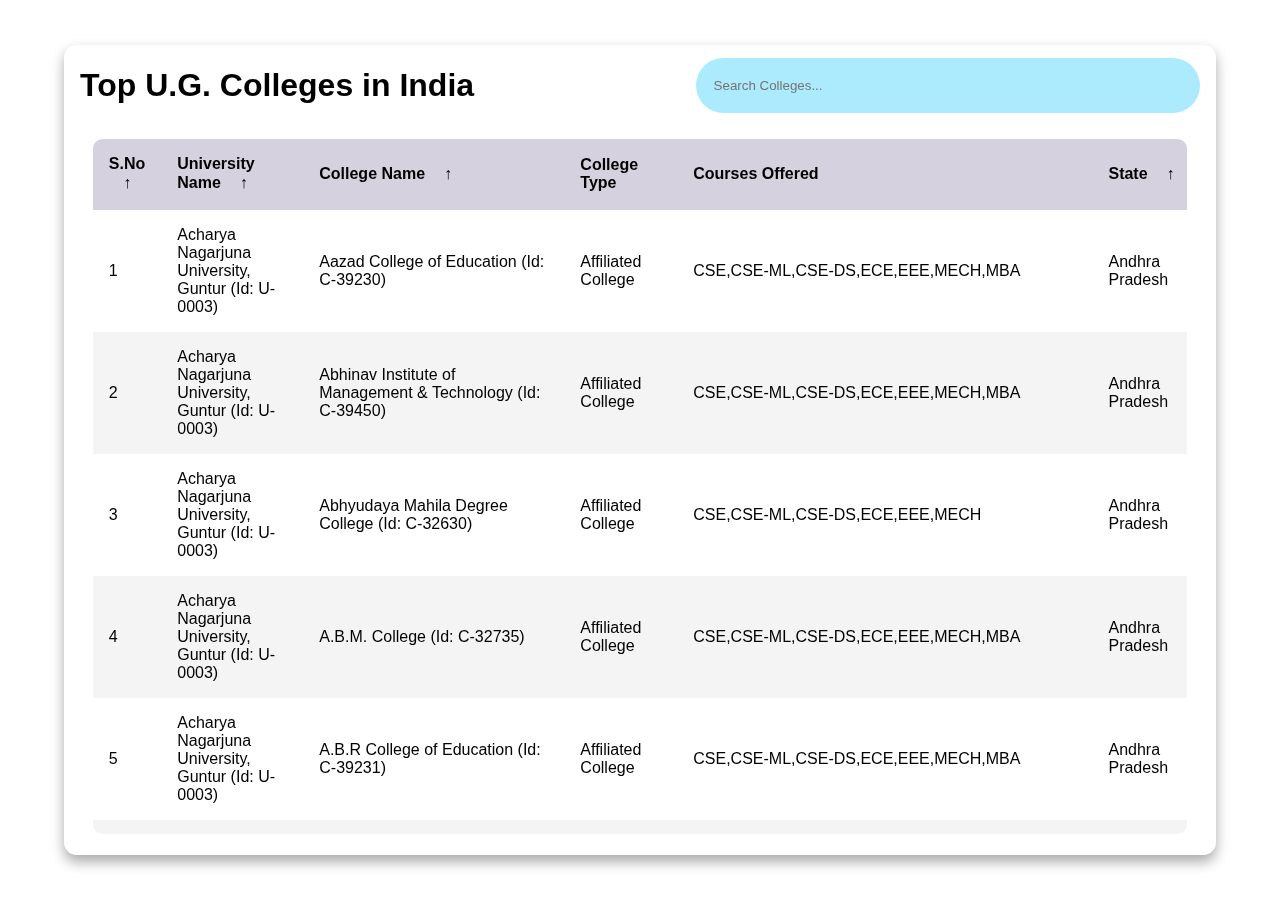
==== Colleges.html @ 9c9c1e0d "Add files via upload" ====
<!DOCTYPE html>
<html lang="en" title="Coding design">
<head>
    <meta charset="UTF-8">
    <meta name="viewport" content="width=device-width, initial-scale=1.0">
    <meta http-equiv="X-UA-Compatible" content="ie=edge">
    <title>Engineering Colleges in India</title>
    <link rel="stylesheet" href="style.css">
    <link rel="icon" type="image/x-icon" href="[data-uri]">
</head>
<style>
    * {
    margin: 0;
    padding: 0;

    box-sizing: border-box;
    font-family: sans-serif;
}

body {
    min-height: 100vh;
    display: flex;
    justify-content: center;
    align-items: center;
}

main.table {
    width: 90vw;
    height: 90vh;
    background-color: #fff5;

    backdrop-filter: blur(7px);
    box-shadow: 0 .4rem .8rem #0005;
    border-radius: .8rem;

    overflow: hidden;
}

.table__header {
    width: 100%;
    height: 10%;
    background-color: #fff4;
    padding: .8rem 1rem;
    display: flex;
    justify-content: space-between;
    align-items: center;
}

.table__header .input-group {
    width: 45%;
    height: 100%;
    background-color: rgba(3, 196, 250, 0.333);
    padding: 0 .8rem;
    border-radius: 2rem;
    display: flex;
    justify-content: center;
    align-items: center;
    transition: .2s;
}

.table__header .input-group:hover {
    width: 45%;
    background-color: rgba(248, 245, 245, 0.927);
    box-shadow: 0 .1rem .4rem #0002;
}

.table__header .input-group input {
    width: 100%;
    padding: 0 .5rem 0 .3rem;
    background-color:transparent;
    border:none;
    outline:none;
}

.table__body {
    width: 95%;
    max-height: calc(89% - 1.6rem);
    background-color: #fffb;

    margin: .8rem auto;
    border-radius: .6rem;

    overflow: auto;
    overflow: overlay;
}

.table__body::-webkit-scrollbar{
    width: 0.5rem;
    height: 0.5rem;
}

.table__body::-webkit-scrollbar-thumb{
    border-radius: .5rem;
    background-color: #0004;
    visibility: hidden;
}

.table__body:hover::-webkit-scrollbar-thumb{ 
    visibility: visible;
}

table {
    width: 100%;
}

table, th, td {
    border-collapse: collapse;
    padding: 1rem;
    text-align: left;
}

thead th {
    position:static;
    top: 0;
    left: 0;
    background-color: #d5d1defe;
    cursor: pointer;
    text-transform: capitalize;
}

tbody tr:nth-child(even) {
    background-color: #0000000b;
}

tbody tr {
    --delay: .1s;
    transition: .5s ease-in-out var(--delay), background-color 0s;
}

tbody tr.hide {
    opacity: 0;
    transform: translateX(100%);
}

tbody tr:hover {
    background-color: #fff6 !important;
}

tbody tr td,
tbody tr td p,
tbody tr td img {
    transition: .2s ease-in-out;
}

tbody tr.hide td,
tbody tr.hide td p {
    padding: 0;
    font: 0 / 0 sans-serif;
    transition: .2s ease-in-out .5s;
}


@media (max-width: 1000px) {
    td:not(:first-of-type) {
        min-width: 12.1rem;
    }
}

thead th span.icon-arrow {
    display: inline-block;
    width: 1.3rem;
    height: 1.3rem;
    border-radius: 50%;
    border: 1.4px solid transparent;
    
    text-align: center;
    font-size: 1rem;
    
    margin-left: .5rem;
    transition: .2s ease-in-out;
}

thead th:hover span.icon-arrow{
    border: 1.4px solid #6c00bd;
}

thead th:hover {
    color: #6c00bd;
}

thead th.active span.icon-arrow{
    background-color: #6c00bd;
    color: #fff;
}

thead th.asc span.icon-arrow{
    transform: rotate(180deg);
}

thead th.active,tbody td.active {
    color: #6c00bd;
}
</style>
<body>
    <main class="table">
        <section class="table__header">
            <h1>Top U.G. Colleges in India</h1>
            <div class="input-group">
                <input type="search" placeholder="Search Colleges...">
            </div>
        </section>
        <section class="table__body">
            <table>
                <thead>
                    <tr>
                        <th> S.No <span class="icon-arrow">&UpArrow;</span></th>
                        <th> University Name <span class="icon-arrow">&UpArrow;</span></th>
                        <th> College Name <span class="icon-arrow">&UpArrow;</span></th>
                        <th> College Type </th>
                        <th> Courses offered </th>
                        <th> State <span class="icon-arrow">&UpArrow;</span></th>
                        <th> District <span class="icon-arrow">&UpArrow;</span></th>
                    </tr>
                </thead>
                <tbody>
                        <tr>
                            <td>1</td>
                            <td> Acharya Nagarjuna University, Guntur (Id: U-0003) </td>
                            <td>Aazad College of Education (Id: C-39230)</td>
                            <td>Affiliated College</td>
                            <td>CSE,CSE-ML,CSE-DS,ECE,EEE,MECH,MBA</td>
                            <td>Andhra Pradesh</td>
                            <td>Prakasam</td>
                        </tr>
                        <tr>
                            <td>2</td>
                            <td> Acharya Nagarjuna University, Guntur (Id: U-0003) </td>
                            <td>Abhinav Institute of Management &amp; Technology (Id: C-39450)</td>
                            <td>Affiliated College</td>
                            <td>CSE,CSE-ML,CSE-DS,ECE,EEE,MECH,MBA</td>
                            <td>Andhra Pradesh</td>
                            <td>Prakasam</td>
                        </tr>
                        <tr>
                            <td>3</td>
                            <td> Acharya Nagarjuna University, Guntur (Id: U-0003) </td>
                            <td>Abhyudaya Mahila Degree College (Id: C-32630)</td>
                            <td>Affiliated College</td>
                            <td>CSE,CSE-ML,CSE-DS,ECE,EEE,MECH</td>
                            <td>Andhra Pradesh</td>
                            <td>Guntur</td>
                        </tr>
                        <tr>
                            <td>4</td>
                            <td> Acharya Nagarjuna University, Guntur (Id: U-0003) </td>
                            <td>A.B.M. College (Id: C-32735)</td>
                            <td>Affiliated College</td>
                            <td>CSE,CSE-ML,CSE-DS,ECE,EEE,MECH,MBA</td>
                            <td>Andhra Pradesh</td>
                            <td>Prakasam</td>
                        </tr>
                        <tr>
                            <td>5</td>
                            <td> Acharya Nagarjuna University, Guntur (Id: U-0003) </td>
                            <td>A.B.R College of Education (Id: C-39231)</td>
                            <td>Affiliated College</td>
                            <td>CSE,CSE-ML,CSE-DS,ECE,EEE,MECH,MBA</td>
                            <td>Andhra Pradesh</td>
                            <td>Prakasam</td>
                        </tr>
                        <tr>
                            <td>6</td>
                            <td> Acharya Nagarjuna University, Guntur (Id: U-0003) </td>
                            <td>A.C.College (Day) (Id: C-32762)</td>
                            <td>Affiliated College</td>
                            <td>CSE,CSE-ML,CSE-DS,ECE,EEE,MECH,MBA</td>
                            <td>Andhra Pradesh</td>
                            <td>Guntur</td>
                        </tr>
                        <tr>
                            <td>7</td>
                            <td> Acharya Nagarjuna University, Guntur (Id: U-0003) </td>
                            <td>A.C.College of Law (Id: C-32792)</td>
                            <td>Affiliated College</td>
                            <td>CSE,CSE-ML,CSE-DS,ECE,EEE,MECH,MBA</td>
                            <td>Andhra Pradesh</td>
                            <td>Guntur</td>
                        </tr>
                        <tr>
                            <td>8</td>
                            <td> Acharya Nagarjuna University, Guntur (Id: U-0003) </td>
                            <td>A.C.Evening College (Id: C-32720)</td>
                            <td>Affiliated College</td>
                            <td>CSE,CSE-ML,CSE-DS,ECE,EEE,MECH,MBA</td>
                            <td>Andhra Pradesh</td>
                            <td>Guntur</td>
                        </tr>
                        <tr>
                            <td>9</td>
                            <td> Acharya Nagarjuna University, Guntur (Id: U-0003) </td>
                            <td>Acharya N.G.Ranga College of Education (Id: C-32793)</td>
                            <td>Affiliated College</td>
                            <td>CSE,CSE-ML,CSE-DS,ECE,EEE,MECH,MBA</td>
                            <td>Andhra Pradesh</td>
                            <td>Guntur</td>
                        </tr>
                        <tr>
                            <td>10</td>
                            <td> Acharya Nagarjuna University, Guntur (Id: U-0003) </td>
                            <td>Adarsa College of Education (Id: C-32801)</td>
                            <td>Affiliated College</td>
                            <td>CSE,CSE-ML,CSE-DS,ECE,EEE,MECH,MBA</td>
                            <td>Andhra Pradesh</td>
                            <td>Prakasam</td>
                        </tr>
                        <tr>
                            <td>11</td>
                            <td> Amrita Vishwa Vidyapeetham, Coimbatore (Id: U-0436) </td>
                            <td> Amrita Centre for Nanomedical Sciences, Kochi (Id: C-7027) </td>
                            <td>PG Center / Off-Campus Center</td>
                            <td>CSE,CSE-ML,CSE-DS,ECE,EEE,MECH,MBA</td>
                            <td>Kerala</td>
                            <td>Ernakulam</td>
                        </tr>
                        <tr>
                            <td>12</td>
                            <td> Amrita Vishwa Vidyapeetham, Coimbatore (Id: U-0436) </td>
                            <td> Amrita College of Nursing, Kochi (Id: C-7028) </td>
                            <td>PG Center / Off-Campus Center</td>
                            <td>CSE,CSE-ML,CSE-DS,ECE,EEE,MECH,MBA</td>
                            <td>Kerala</td>
                            <td>Ernakulam</td>
                        </tr>
                        <tr>
                            <td>13</td>
                            <td> Amrita Vishwa Vidyapeetham, Coimbatore (Id: U-0436) </td>
                            <td> Amrita School of Arts and Sciences, Amritapuri, Kollam (Id: C-7031) </td>
                            <td>PG Center / Off-Campus Center</td>
                            <td>CSE,CSE-ML,CSE-DS,ECE,EEE,MECH,MBA</td>
                            <td>Kerala</td>
                            <td>Kollam</td>
                        </tr>
                        <tr>
                            <td>14</td>
                            <td> Amrita Vishwa Vidyapeetham, Coimbatore (Id: U-0436) </td>
                            <td> Amrita School of Arts and Sciences, Kochi (Id: C-7030) </td>
                            <td>PG Center / Off-Campus Center</td>
                            <td>CSE,CSE-ML,CSE-DS,ECE,EEE,MECH,MBA</td>
                            <td>Kerala</td>
                            <td>Ernakulam</td>
                        </tr>
                        <tr>
                            <td>15</td>
                            <td> Amrita Vishwa Vidyapeetham, Coimbatore (Id: U-0436) </td>
                            <td> Amrita School of Arts and Sciences, Mysore (Id: C-7035) </td>
                            <td>PG Center / Off-Campus Center</td>
                            <td>CSE,CSE-ML,CSE-DS,ECE,EEE,MECH,MBA,M.TECH</M></td>
                            <td>Karnataka</td>
                            <td>Mysore</td>
                        </tr>
                        <tr>
                            <td>16</td>
                            <td> Amrita Vishwa Vidyapeetham, Coimbatore (Id: U-0436) </td>
                            <td> Amrita School of Ayurveda, Amritapuri, Kollam (Id: C-7026) </td>
                            <td>PG Center / Off-Campus Center</td>
                            <td>CSE,CSE-ML,CSE-DS,ECE,EEE,MECH,MBA</td>
                            <td>Kerala</td>
                            <td>Kollam</td>
                        </tr>
                        <tr>
                            <td>17</td>
                            <td> Amrita Vishwa Vidyapeetham, Coimbatore (Id: U-0436) </td>
                            <td> Amrita School of Biotechnology, Amritapuri, Kollam (Id: C-7025) </td>
                            <td>PG Center / Off-Campus Center</td>
                            <td>CSE,CSE-ML,CSE-DS,ECE,EEE,MECH,MBA</td>
                            <td>Kerala</td>
                            <td>Kollam</td>
                        </tr>
                        <tr>
                            <td>18</td>
                            <td> Amrita Vishwa Vidyapeetham, Coimbatore (Id: U-0436) </td>
                            <td> Amrita School of Business, Coimbatore (Id: C-7023) </td>
                            <td>Constituent / University College</td>
                            <td>CSE,CSE-ML,CSE-DS,ECE,EEE,MECH,MBA</td>
                            <td>Tamil Nadu</td>
                            <td>Coimbatore</td>
                        </tr>
                        <tr>
                            <td>19</td>
                            <td> Amrita Vishwa Vidyapeetham, Coimbatore (Id: U-0436) </td>
                            <td> Amrita School of Dentistry, Kochi (Id: C-7019) </td>
                            <td>PG Center / Off-Campus Center</td>
                            <td>CSE,CSE-ML,CSE-DS,ECE,EEE,MECH,MBA</td>
                            <td>Kerala</td>
                            <td>Ernakulam</td>
                        </tr>
                        <tr>
                            <td>20</td>
                            <td> Amrita Vishwa Vidyapeetham, Coimbatore (Id: U-0436) </td>
                            <td> Amrita School of Education, Mysore (Id: C-7032) </td>
                            <td>PG Center / Off-Campus Center</td>
                            <td>CSE,CSE-ML,CSE-DS,ECE,EEE,MECH,MBA</td>
                            <td>Karnataka</td>
                            <td>Mysore</td>
                        </tr>
                        <tr>
                            <td>21</td>
                            <td> Amrita Vishwa Vidyapeetham, Coimbatore (Id: U-0436) </td>
                            <td> Amrita School of Engineering, Amritapuri, Kollam (Id: C-7036) </td>
                            <td>PG Center / Off-Campus Center</td>
                            <td>CSE,CSE-ML,CSE-DS,ECE,EEE,MECH,MBA</td>
                            <td>Kerala</td>
                            <td>Kollam</td>
                        </tr>
                        <tr>
                            <td>22</td>
                            <td> Andhra University, Visakhapatnam (Id: U-0006) </td>
                            <td>ABM Degree College (Id: C-24195)</td>
                            <td>Affiliated College</td>
                            <td>BCA,B.Com,BDS,B.Sc,B.Sc IT,B.Arch</td>
                            <td>Andhra Pradesh</td>
                            <td>Visakhapatnam</td>
                        </tr>
                        <tr>
                            <td>23</td>
                            <td> Andhra University, Visakhapatnam (Id: U-0006) </td>
                            <td>Academy of Yoga Consciousness (Id: C-23860)</td>
                            <td>Affiliated College</td>
                            <td>Introduction of Human Biology,Outlines of Indian Philosophy & Indian Psychology,Yoga Theory & Application,Classical Yoga Texts,Practical Yoga</td>
                            <td>Andhra Pradesh</td>
                            <td>Visakhapatnam</td>
                        </tr>
                        <tr>
                            <td>24</td>
                            <td> Andhra University, Visakhapatnam (Id: U-0006) </td>
                            <td>ACTS Degree College (Ambedkar College of Tech. &amp; Sci.) (Id: C-24204)</td>
                            <td>Affiliated College</td>
                            <td>BCA,B.Com,BDS,B.Sc,B.Sc IT,B.Arch</td>
                            <td>Andhra Pradesh</td>
                            <td>Visakhapatnam</td>
                        </tr>
                        <tr>
                            <td>25</td>
                            <td> Andhra University, Visakhapatnam (Id: U-0006) </td>
                            <td> Aditya Degree College, Gopalapatnam, Visakhapatnam (Id: C-26827) </td>
                            <td>Affiliated College</td>
                            <td>BCA,B.Com,BDS,B.Sc,B.Sc IT,B.Arch</td>
                            <td>Andhra Pradesh</td>
                            <td>Visakhapatnam</td>
                        </tr>
                        <tr>
                            <td>26</td>
                            <td> Andhra University, Visakhapatnam (Id: U-0006) </td>
                            <td> Aditya Degree College, Near RTC Complex, Vsp (Id: C-26824) </td>
                            <td>Affiliated College</td>
                            <td>BCA,B.Com,BDS,B.Sc,B.Sc IT,B.Arch</td>
                            <td>Andhra Pradesh</td>
                            <td>Visakhapatnam</td>
                        </tr>
                        <tr>
                            <td>27</td>
                            <td> Andhra University, Visakhapatnam (Id: U-0006) </td>
                            <td> Aditya Degree College, Vizianagaram (Id: C-26822) </td>
                            <td>Affiliated College</td>
                            <td>BCA,B.Com,BDS,B.Sc,B.Sc IT,B.Arch</td>
                            <td>Andhra Pradesh</td>
                            <td>Vizianagaram</td>
                        </tr>
                        <tr>
                            <td>28</td>
                            <td> Andhra University, Visakhapatnam (Id: U-0006) </td>
                            <td>A.G.L.Degree College (Id: C-24323)</td>
                            <td>Affiliated College</td>
                            <td>BCA,B.Com,BDS,B.Sc,B.Sc IT,B.Arch</td>
                            <td>Andhra Pradesh</td>
                            <td>Visakhapatnam</td>
                        </tr>
                        <tr>
                            <td>29</td>
                            <td> Andhra University, Visakhapatnam (Id: U-0006) </td>
                            <td>Allam Gurumurthy Lakshmibai Memorial College (Id: C-24437)</td>
                            <td>Affiliated College</td>
                            <td>B.Com,B.Sc</td>
                            <td>Andhra Pradesh</td>
                            <td>Vizianagaram</td>
                        </tr>
                        <tr>
                            <td>30</td>
                            <td> Andhra University, Visakhapatnam (Id: U-0006) </td>
                            <td>All Saints Christian Law College (Id: C-23889)</td>
                            <td>Affiliated College</td>
                            <td>LL.M.,LL.B.,B.A.LL.B.</td>
                            <td>Andhra Pradesh</td>
                            <td>Visakhapatnam</td>
                        </tr>
                        <tr>
                            <td>31</td>
                            <td> Andhra University, Visakhapatnam (Id: U-0006) </td>
                            <td>All Saints P.G. College (Id: C-24095)</td>
                            <td>Affiliated College</td>
                            <td>B.Com,B.Sc,B.A.</td>
                            <td>Andhra Pradesh</td>
                            <td>Visakhapatnam</td>
                        </tr>
                        <tr>
                            <td>32</td>
                            <td> Andhra University, Visakhapatnam (Id: U-0006) </td>
                            <td> A.M.A.L. Degree College, Anakapalle (Id: C-24436) </td>
                            <td>Affiliated College</td>
                            <td>BCA,B.Com,BDS,B.Sc,B.Sc IT,B.Arch</td>
                            <td>Andhra Pradesh</td>
                            <td>Visakhapatnam</td>
                        </tr>
                        <tr>
                            <td>33</td>
                            <td> Bangalore University, Bangalore (Id: U-0215) </td>
                            <td> Al-Ameen Institute of Information Science, Hosur Road, Near Lalbagh Mn. Gate, Bangalore-27 (Id: C-20663) </td>
                            <td>Affiliated College</td>
                            <td>M.C.A,B.C.A.</td>
                            <td>Karnataka</td>
                            <td>Bangalore</td>
                        </tr>
                        <tr>
                            <td>34</td>
                            <td> Bangalore University, Bangalore (Id: U-0215) </td>
                            <td> Al-Ameen Inst. Of Management Studies, Hosur Road, Bangalore-27 (Id: C-20852) </td>
                            <td>Affiliated College</td>
                            <td>M.B.A.</td>
                            <td>Karnataka</td>
                            <td>Bangalore</td>
                        </tr>
                        <tr>
                            <td>35</td>
                            <td> Bangalore University, Bangalore (Id: U-0215) </td>
                            <td> Alliance Business Academy, 20th cross, 7th Main Road, 2nd Stage, N.S. Palya, Bangalore-76. (Id: C-21118) </td>
                            <td>Affiliated College</td>
                            <td>MBA,BBA,B.Com,Ph.D in Management</td>
                            <td>Karnataka</td>
                            <td>Bangalore</td>
                        </tr>
                        <tr>
                            <td>36</td>
                            <td> Bangalore University, Bangalore (Id: U-0215) </td>
                            <td> Alliance School of Management, Chikka agade Cross, Chandapur-Anekal Road, Anekal, Bangalore-562 106. (Id: C-20888) </td>
                            <td>Affiliated College</td>
                            <td>M.B.A.</td>
                            <td>Karnataka</td>
                            <td>Bangalore</td>
                        </tr>
                        <tr>
                            <td>37</td>
                            <td> Bangalore University, Bangalore (Id: U-0215) </td>
                            <td> Al-Mighty First Grade College, No.23, Opp. Arabic College, Nagavara Main Raod, Bangalore -560 045(2006-07) (Id: C-21173) </td>
                            <td>Affiliated College</td>
                            <td>B.Com,B.Sc,BA,BBM,M.A</td>
                            <td>Karnataka</td>
                            <td>Bangalore</td>
                        </tr>
                        <tr>
                            <td>38</td>
                            <td> Bangalore University, Bangalore (Id: U-0215) </td>
                            <td> Al-Mighty First Grade Evening College, No.23, Opp. Arabic College, Nagavara Main Raod, Bangalore -560 045(2006-07) (Id: C-21051) </td>
                            <td>Affiliated College</td>
                            <td> B.Com, BBA and Accounting & Commerce, Business & Management Studies programs.</td>
                            <td>Karnataka</td>
                            <td>Bangalore</td>
                        </tr>
                        <tr>
                            <td>39</td>
                            <td> Bangalore University, Bangalore (Id: U-0215) </td>
                            <td> ALPHA Institute of Management, G-I, The Presidency, No.261, 9-A Mainroad, 1st Floor, Jayanagar 3rd Block, Bangalore-560 011 (Id: C-20814) </td>
                            <td>Affiliated College</td>
                            <td> B.Com, BBA and Accounting & Commerce,</td>
                            <td>Karnataka</td>
                            <td>Bangalore</td>
                        </tr>
                        <tr>
                            <td>40</td>
                            <td> Bangalore University, Bangalore (Id: U-0215) </td>
                            <td> Ambigara Chowdaia College of Education, No.18/2, Chokkanahalli, Jakkur Post, Hegdenagar, Bangalore -64 (Id: C-20997) </td>
                            <td>Affiliated College</td>
                            <td>CSE,ECE,MECH,EEE,MBA,M.TECH</td>
                            <td>Karnataka</td>
                            <td>Bangalore</td>
                        </tr>
                        <tr>
                            <td>41</td>
                            <td> Bangalore University, Bangalore (Id: U-0215) </td>
                            <td> A.M.C College, 18th Km. Bannerghatta Road, Bangalore-83 (Id: C-20960) </td>
                            <td>Affiliated College</td>
                            <td>CSE,ECE,MECH,EEE,MBA,M.TECH</td>
                            <td>Karnataka</td>
                            <td>Bangalore</td>
                        </tr>
                        <tr>
                            <td>42</td>
                            <td> Bangalore University, Bangalore (Id: U-0215) </td>
                            <td> Amitha B.Ed. College, C.A. No.2, 3rd Main, West of Chord Road, 2nd Stage, Mahalkshmipura, Bangalore -560 086 (Id: C-20938) </td>
                            <td>Affiliated College</td>
                            <td>CSE,ECE,MECH,EEE,MBA,M.TECH</td>
                            <td>Karnataka</td>
                            <td>Bangalore</td>
                        </tr>
                        <tr>
                            <td>43</td>
                            <td> Bangalore University, Bangalore (Id: U-0215) </td>
                            <td> Amith Frist Grade Evening College, CA No.2, 2nd Stage, 3rd Main, West of Chord Road, Mahalakshmipuram, Bangalore -86 (Id: C-20607) </td>
                            <td>Affiliated College</td>
                            <td>CSE,ECE,MECH,EEE,MBA,M.TECH</td>
                            <td>Karnataka</td>
                            <td>Bangalore</td>
                        </tr>
                        <tr>
                            <td>44</td>
                            <td> Dr. B. R. Ambedkar University, Agra (Id: U-0509) </td>
                            <td>SHRI BALAJI MAHARAJ MAHAVIDYALAYA NAGLA SHARU SASNI MAHAMAYA NAGAR (Id: C-15118)</td>
                            <td>Affiliated College</td>
                            <td>CSE,ECE,MECH,EEE,MBA,M.TECH</td>
                            <td>Uttar Pradesh</td>
                            <td>Hatras</td>
                        </tr>
                        <tr>
                            <td>45</td>
                            <td> Dr. B. R. Ambedkar University, Agra (Id: U-0509) </td>
                            <td> SHRI BANSHI DHAR MEMORIAL MAHAVIDYALAYA TUNDLA, FIROZABAD (Id: C-15115) </td>
                            <td>Affiliated College</td>
                            <td>CSE,ECE,MECH,EEE,MBA,M.TECH</td>
                            <td>Uttar Pradesh</td>
                            <td>Firozabad</td>
                        </tr>
                        <tr>
                            <td>46</td>
                            <td> Dr. B. R. Ambedkar University, Agra (Id: U-0509) </td>
                            <td> SHRI BHAGWAN SHIV MAHAVIDYALAYA,UMMEDPUR ETAH (Id: C-15117) </td>
                            <td>Affiliated College</td>
                            <td>CSE,ECE,MECH,EEE,MBA,M.TECH</td>
                            <td>Uttar Pradesh</td>
                            <td>Etah</td>
                        </tr>
                        <tr>
                            <td>47</td>
                            <td> Dr. B. R. Ambedkar University, Agra (Id: U-0509) </td>
                            <td> SHRI BHOOP SINGH SMRITI MAHILA MAHAVIDYALAYA BHOOP NAGAR ,MAINPURI (Id: C-15080) </td>
                            <td>Affiliated College</td>
                            <td>CSE,ECE,MECH,EEE,MBA,M.TECH</td>
                            <td>Uttar Pradesh</td>
                            <td>Mainpuri</td>
                        </tr>
                        <tr>
                            <td>48</td>
                            <td> Dr. B. R. Ambedkar University, Agra (Id: U-0509) </td>
                            <td> SHRI BRAJ RAJ SINGH MAHAVIDYALAYA YASODA NAGAR, G.T. ROAD, ETAH (Id: C-15219) </td>
                            <td>Affiliated College</td>
                            <td>CSE,ECE,MECH,EEE,MBA,M.TECH</td>
                            <td>Uttar Pradesh</td>
                            <td>Etah</td>
                        </tr>
                        <tr>
                            <td>49</td>
                            <td> Dr. B. R. Ambedkar University, Agra (Id: U-0509) </td>
                            <td> SHRI CHANDRA BHAN SINGH DEGREE COLLEGE, AGRA (Id: C-15095) </td>
                            <td>Affiliated College</td>
                            <td>BCA,B.Com,BDS,B.Sc,B.Sc IT,B.Arch</td>
                            <td>Uttar Pradesh</td>
                            <td>Agra</td>
                        </tr>
                        <tr>
                            <td>50</td>
                            <td> Dr. B. R. Ambedkar University, Agra (Id: U-0509) </td>
                            <td>SHRI CHHITAR MAL MAHAVIDYALAYA BRATHALA SAIYAN AGRA (Id: C-15458)</td>
                            <td>Affiliated College</td>
                            <td>CSE,ECE,MECH,EEE,MBA,M.TECH</td>
                            <td>Uttar Pradesh</td>
                            <td>Agra</td>
                        </tr>
                        <tr>
                            <td>51</td>
                            <td> Dr. B. R. Ambedkar University, Agra (Id: U-0509) </td>
                            <td> SHRI CHITRAGUPT(P.G) COLLEGE,MAINPURI (Id: C-15457) </td>
                            <td>Affiliated College</td>
                            <td>CSE,ECE,MECH,EEE,MBA,M.TECH</td>
                            <td>Uttar Pradesh</td>
                            <td>Mainpuri</td>
                        </tr>
                        <tr>
                            <td>52</td>
                            <td> Dr. B. R. Ambedkar University, Agra (Id: U-0509) </td>
                            <td> SHRI DAUJI MAHARAJ DEGREE COLLEGE, SAMSHABAD ROAD, AGRA (Id: C-47637) </td>
                            <td>Affiliated College</td>
                            <td>BCA,B.Com,BDS,B.Sc,B.Sc IT,B.Arch</td>
                            <td>Uttar Pradesh</td>
                            <td>Agra</td>
                        </tr>
                        <tr>
                            <td>53</td>
                            <td> Dr. B. R. Ambedkar University, Agra (Id: U-0509) </td>
                            <td> SHRI FAIAZ HUSSAIN (P.G) COLLEGE,NIDHAULI KALAN,ETAH (Id: C-15385) </td>
                            <td>Affiliated College</td>
                            <td>CSE,ECE,MECH,EEE,MBA,M.TECH</td>
                            <td>Uttar Pradesh</td>
                            <td>Etah</td>
                        </tr>
                        <tr>
                            <td>54</td>
                            <td> Dr. B. R. Ambedkar University, Agra (Id: U-0509) </td>
                            <td> SHRI GANGA SAHAY KANYA MAHAVIDYALAYA, MAINPURI (Id: C-15562) </td>
                            <td>Affiliated College</td>
                            <td>CSE,ECE,MECH,EEE,MBA,M.TECH</td>
                            <td>Uttar Pradesh</td>
                            <td>Mainpuri</td>
                        </tr>
                        <tr>
                            <td>55</td>
                            <td> Jawaharlal Nehru Technological University, Kakinada (Id: U-0015) </td>
                            <td> Aditya Engineering College, Aditya Nagar, ADB Raod, Surampalem, PIN-533437(CC-A9) (Id: C-17952) </td>
                            <td>Affiliated College</td>
                            <td>CSE,ECE,MECH,EEE,MBA,M.TECH</td>
                            <td>Andhra Pradesh</td>
                            <td>East Godavari</td>
                        </tr>
                        <tr>
                            <td>56</td>
                            <td> Jawaharlal Nehru Technological University, Kakinada (Id: U-0015) </td>
                            <td> ADITYA INSTITUTE OF TECHNOLOGY &amp; MANAGEMENT, K.Kothuru, Tekkali - 532201, Srikakulam District, A.P(CC-A5) (Id: C-18122) </td>
                            <td>Affiliated College</td>
                            <td>CSE,ECE,MECH,EEE,MBA,M.TECH</td>
                            <td>Andhra Pradesh</td>
                            <td>Srikakulam</td>
                        </tr>
                        <tr>
                            <td>57</td>
                            <td> Jawaharlal Nehru Technological University, Kakinada (Id: U-0015) </td>
                            <td> AITAM School of Computer Science &amp; Management, K.Kothuru, Tekkali- 532201, (CC-PM) (Id: C-17996) </td>
                            <td>Affiliated College</td>
                            <td>CSE,ECE,MECH,EEE,MBA,M.TECH</td>
                            <td>Andhra Pradesh</td>
                            <td>Srikakulam</td>
                        </tr>
                        <tr>
                            <td>58</td>
                            <td> Jawaharlal Nehru Technological University, Kakinada (Id: U-0015) </td>
                            <td> A.K.R.G. College of Engineering and Technology, Nallajerla-534112, (CC-HK) (Id: C-18031) </td>
                            <td>Affiliated College</td>
                            <td>CSE,ECE,MECH,EEE,MBA,M.TECH</td>
                            <td>Andhra Pradesh</td>
                            <td>West Godavari</td>
                        </tr>
                        <tr>
                            <td>59</td>
                            <td> Jawaharlal Nehru Technological University, Kakinada (Id: U-0015) </td>
                            <td> AKRG College of Pharmacy, Nallagerla PIN-534112(CC-8N) (Id: C-18087) </td>
                            <td>Affiliated College</td>
                            <td>B.Pharma.,M.Pharm.,M.Pharma.,Pharm.D.,Pharm.D (PB),Pharmacy</td>
                            <td>Andhra Pradesh</td>
                            <td>West Godavari</td>
                        </tr>
                        <tr>
                            <td>60</td>
                            <td> Jawaharlal Nehru Technological University, Kakinada (Id: U-0015) </td>
                            <td> Akula Gopayya College of Engineering &amp; Technology, Nh-5, Y-Junction, Prathiapadu, Tadepalligudem, PIN -534146 (CC-G5) (Id: C-18127) </td>
                            <td>Affiliated College</td>
                            <td>CSE,ECE,MECH,EEE,MBA,M.TECH</td>
                            <td>Andhra Pradesh</td>
                            <td>West Godavari</td>
                        </tr>
                        <tr>
                            <td>61</td>
                            <td> Jawaharlal Nehru Technological University, Kakinada (Id: U-0015) </td>
                            <td> Akula Manikyam College of Engineering &amp; Technology, (CC-7F) (Id: C-18140) </td>
                            <td>Affiliated College</td>
                            <td>CSE,ECE,MECH,EEE,MBA,M.TECH</td>
                            <td>Andhra Pradesh</td>
                            <td>West Godavari</td>
                        </tr>
                        <tr>
                            <td>62</td>
                            <td> Jawaharlal Nehru Technological University, Kakinada (Id: U-0015) </td>
                            <td> Akula Sree Ramulu College of Engineering, Beside NH-5, By pass Road, Tetali, Tanuku, PIN -534211(CC-53) (Id: C-18091) </td>
                            <td>Affiliated College</td>
                            <td>CSE,ECE,MECH,EEE,MBA,M.TECH</td>
                            <td>Andhra Pradesh</td>
                            <td>West Godavari</td>
                        </tr>
                        <tr>
                            <td>63</td>
                            <td> Jawaharlal Nehru Technological University, Kakinada (Id: U-0015) </td>
                            <td> Al-aman College of Engineering, Gudilova (Village), Anandapuram (Mandal) Pin-531173 (CC-GJ) (Id: C-18073) </td>
                            <td>Affiliated College</td>
                            <td>CSE,ECE,MECH,EEE,MBA,M.TECH</td>
                            <td>Andhra Pradesh</td>
                            <td>Visakhapatnam</td>
                        </tr>
                        <tr>
                            <td>64</td>
                            <td> Jawaharlal Nehru Technological University, Kakinada (Id: U-0015) </td>
                            <td> Al-Ameer College of Engineering &amp; Information Technology, Gudilova(Vil), Anandapuram(M), PIN-531173 (CC-B1) (Id: C-18119) </td>
                            <td>Affiliated College</td>
                            <td>CSE,ECE,MECH,EEE,MBA,M.TECH</td>
                            <td>Andhra Pradesh</td>
                            <td>Visakhapatnam</td>
                        </tr>
                        <tr>
                            <td>65</td>
                            <td> Jawaharlal Nehru Technological University, Kakinada (Id: U-0015) </td>
                            <td> Al-Ameer College of Pharmacy, Gudilova, Anandapuram(M),PIN-531173(CC-PF) (Id: C-17919) </td>
                            <td>Affiliated College</td>
                            <td>CSE,ECE,MECH,EEE,MBA,M.TECH</td>
                            <td>Andhra Pradesh</td>
                            <td>Visakhapatnam</td>
                        </tr>
                        <tr>
                            <td>66</td>
                            <td> Jawaharlal Nehru Technological University, Kakinada (Id: U-0015) </td>
                            <td> Amalapuram Institute of Management Sciences &amp; College of Engineering, NH-214 Road, Mummidivaram,PIN-533216 (CC-6L) (Id: C-18096) </td>
                            <td>Affiliated College</td>
                            <td>CSE,ECE,MECH,EEE,MBA,M.TECH</td>
                            <td>Andhra Pradesh</td>
                            <td>East Godavari</td>
                        </tr>
                        <tr>
                            <td>67</td>
                            <td> Jawaharlal Nehru Technological University, Kakinada (Id: U-0015) </td>
                            <td> Amara Institute of Engineering &amp; Technology, Satuluru Post, Nadendla (Mandal), PIN-522601(CC-AH) (Id: C-18136) </td>
                            <td>Affiliated College</td>
                            <td>CSE,ECE,MECH,EEE,MBA,M.TECH</td>
                            <td>Andhra Pradesh</td>
                            <td>Guntur</td>
                        </tr>
                        <tr>
                            <td>68</td>
                            <td> Jawaharlal Nehru Technological University, Kakinada (Id: U-0015) </td>
                            <td> A.M. Reddy Memorial College of Engineering and Technology, Vinukonda Road, Narasaraopet(Mandal), PIN-522601(CC-HM) (Id: C-18114) </td>
                            <td>Affiliated College</td>
                            <td>B.Pharma.,M.Pharm.,M.Pharma.,Pharm.D.,Pharm.D (PB),Pharmacy</td>
                            <td>Andhra Pradesh</td>
                            <td>Guntur</td>
                        </tr>
                        <tr>
                            <td>69</td>
                            <td> Jawaharlal Nehru Technological University, Kakinada (Id: U-0015) </td>
                            <td> Amrita Sai Institute of Science &amp; Technology, Amrita Sai Nagar, Paritala (PO), Kanchikacherla (MD), PIN-521180 (CC-AJ) (Id: C-17907) </td>
                            <td>Affiliated College</td>
                            <td>CSE,ECE,MECH,EEE,MBA,M.TECH</td>
                            <td>Andhra Pradesh</td>
                            <td>Krishna</td>
                        </tr>
                        <tr>
                            <td>70</td>
                            <td> Jawaharlal Nehru Technological University, Kakinada (Id: U-0015) </td>
                            <td> Andhra Loyola Institute of Engineering &amp; Technology, Polytechnic Post Office, Loyola Campus,Vijayawada, PIN-520008. (CC-HP) (Id: C-17899) </td>
                            <td>Affiliated College</td>
                            <td>CSE,ECE,MECH,EEE,MBA,M.TECH</td>
                            <td>Andhra Pradesh</td>
                            <td>Krishna</td>
                        </tr>
                        <tr>
                            <td>71</td>
                            <td> Jawaharlal Nehru Technological University, Kakinada (Id: U-0015) </td>
                            <td> A.S.N. Women&#39;s Engineering College, Kamala Educational Society, Burripalem Road, Tenali-522201(CC-JT) (Id: C-17970) </td>
                            <td>Affiliated College</td>
                            <td>CSE,ECE,MECH,EEE,MBA,M.TECH</td>
                            <td>Andhra Pradesh</td>
                            <td>Guntur</td>
                        </tr>
                        <tr>
                            <td>72</td>
                            <td> Jawaharlal Nehru Technological University, Kakinada (Id: U-0015) </td>
                            <td> A S R College of Engineering &amp; Technology, PIN-533003 (CC-6Y) (Id: C-18109) </td>
                            <td>Affiliated College</td>
                            <td>CSE,ECE,MECH,EEE,MBA,M.TECH</td>
                            <td>Andhra Pradesh</td>
                            <td>East Godavari</td>
                        </tr>
                        <tr>
                            <td>73</td>
                            <td> Jawaharlal Nehru Technological University, Kakinada (Id: U-0015) </td>
                            <td> Avanthi Institute of Engineering Technology, Chirukupally(V), Bhogapuram(M), Near Tagarapuvalasa Bridge, PIN- 531 162 (CC-Q7) (Id: C-17993) </td>
                            <td>Affiliated College</td>
                            <td>CSE,ECE,MECH,EEE,MBA,M.TECH,Pharmc,Pharmd</td>
                            <td>Andhra Pradesh</td>
                            <td>Vizianagaram</td>
                        </tr>
                        <tr>
                            <td>74</td>
                            <td> Jawaharlal Nehru Technological University, Kakinada (Id: U-0015) </td>
                            <td> Avanthi Institute of Engineering &amp; Technology, Tamaram Village, Makavarapalem mandal, Narsipatnam , Pin-531113. (CC-81) (Id: C-18157) </td>
                            <td>Affiliated College</td>
                            <td>CSE,ECE,MECH,EEE,MBA,M.TECH</td>
                            <td>Andhra Pradesh</td>
                            <td>Visakhapatnam</td>
                        </tr>
                        <tr>
                            <td>75</td>
                            <td> Jawaharlal Nehru Technological University, Kakinada (Id: U-0015) </td>
                            <td> Avanthi Institute of Pharmaceutical Sciences, Bhogapuram(M), PIN-531162 (CC-T5) (Id: C-18016) </td>
                            <td>Affiliated College</td>
                            <td>CSE,ECE,MECH,EEE,MBA,M.TECH</td>
                            <td>Andhra Pradesh</td>
                            <td>Vizianagaram</td>
                        </tr>
                        <tr>
                            <td>76</td>
                            <td> Jawaharlal Nehru Technological University, Kakinada (Id: U-0015) </td>
                            <td> Avanthi&#39;s Research &amp; Technological Academy, Basavapalem (V), Bhogapuram(M), PIN-500034 (CC-HQ) (Id: C-17988) </td>
                            <td>Affiliated College</td>
                            <td>CSE,ECE,MECH,EEE,MBA,M.TECH</td>
                            <td>Andhra Pradesh</td>
                            <td>Vizianagaram</td>
                        </tr>
                        <tr>
                            <td>77</td>
                            <td> Jawaharlal Nehru Technological University, Kakinada (Id: U-0015) </td>
                            <td> AVANTHI&#39;S ST.THERESSA INSTITUTE OF ENGINEERING &amp; TECHNOLOGY, Garbham Road, Garividi Village, Garividi Mandal, PIN -535101 (CC 99) (Id: C-17940) </td>
                            <td>Affiliated College</td>
                            <td>CSE,ECE,MECH,EEE,MBA,M.TECH</td>
                            <td>Andhra Pradesh</td>
                            <td>Vizianagaram</td>
                        </tr>
                        <tr>
                            <td>78</td>
                            <td> Jawaharlal Nehru Technological University, Kakinada (Id: U-0015) </td>
                            <td> BABA Institute of Technology &amp; Science, P.M. Palem, Bakkannapalem Village, Madhurawada, PIN-530048 (CC-NR) (Id: C-18006) </td>
                            <td>Affiliated College</td>
                            <td>CSE,ECE,MECH,EEE,MBA,M.TECH</td>
                            <td>Andhra Pradesh</td>
                            <td>Visakhapatnam</td>
                        </tr>
                        <tr>
                            <td>79</td>
                            <td> Jawaharlal Nehru Technological University, Kakinada (Id: U-0015) </td>
                            <td> Badari Institute of Technology &amp; Science For Women, Sarpavaram, Kakinada-533005 (CC-6U) (Id: C-18153) </td>
                            <td>Affiliated College</td>
                            <td>CSE,ECE,MECH,EEE,MBA,M.TECH</td>
                            <td>Andhra Pradesh</td>
                            <td>East Godavari</td>
                        </tr>
                        <tr>
                            <td>80</td>
                            <td> Jawaharlal Nehru Technological University, Hyderabad (Id: U-0017) </td>
                            <td>Sree Kavita Institute of Science Technology (Id: C-19557)</td>
                            <td>Affiliated College</td>
                            <td>CSE,ECE,MECH,EEE,MBA,M.TECH</td>
                            <td>Telangana</td>
                            <td>Khammam</td>
                        </tr>
                        <tr>
                            <td>81</td>
                            <td> Jawaharlal Nehru Technological University, Hyderabad (Id: U-0017) </td>
                            <td>Sree Kavitha College of Management and Information Technology (Id: C-19719)</td>
                            <td>Affiliated College</td>
                            <td>CSE,ECE,MECH,EEE,MBA,M.TECH</td>
                            <td>Telangana</td>
                            <td>Khammam</td>
                        </tr>
                        <tr>
                            <td>82</td>
                            <td> Jawaharlal Nehru Technological University, Hyderabad (Id: U-0017) </td>
                            <td>Sree Nagarjuna College of Pharmacy (Id: C-19544)</td>
                            <td>Affiliated College</td>
                            <td>B.Pharma.,M.Pharm.,M.Pharma.,Pharm.D.,Pharm.D (PB),Pharmacy</td>
                            <td>Telangana</td>
                            <td>Warangal</td>
                        </tr>
                        <tr>
                            <td>83</td>
                            <td> Jawaharlal Nehru Technological University, Hyderabad (Id: U-0017) </td>
                            <td>Sreenidi Institute of Science &amp;Technology (Id: C-19951)</td>
                            <td>Affiliated College</td>
                            <td>CSE,ECE,MECH,EEE,MBA,M.TECH</td>
                            <td>Telangana</td>
                            <td>Rangareddy</td>
                        </tr>
                        <tr>
                            <td>84</td>
                            <td> Jawaharlal Nehru Technological University, Hyderabad (Id: U-0017) </td>
                            <td>Sree Rama Institute of Science &amp; Technology (Id: C-19851)</td>
                            <td>Affiliated College</td>
                            <td>CSE,ECE,MECH,EEE,MBA,M.TECH</td>
                            <td>Telangana</td>
                            <td>Khammam</td>
                        </tr>
                        <tr>
                            <td>85</td>
                            <td> Jawaharlal Nehru Technological University, Hyderabad (Id: U-0017) </td>
                            <td>Sree Vaanmayi Institute of Engineering &amp; Technology (Id: C-19931)</td>
                            <td>Affiliated College</td>
                            <td>CSE,ECE,MECH,EEE,MBA,M.TECH</td>
                            <td>Telangana</td>
                            <td>Nalgonda</td>
                        </tr>
                        <tr>
                            <td>86</td>
                            <td> Jawaharlal Nehru Technological University, Hyderabad (Id: U-0017) </td>
                            <td>S.R Engineering College (Id: C-19754)</td>
                            <td>Affiliated College</td>
                            <td>CSE,ECE,MECH,EEE,MBA,M.TECH</td>
                            <td>Telangana</td>
                            <td>Warangal</td>
                        </tr>
                        <tr>
                            <td>87</td>
                            <td> Jawaharlal Nehru Technological University, Hyderabad (Id: U-0017) </td>
                            <td> SREYAS INSTITUTE OF ENGINEERING &amp; TECHNOLOGY, TATTIANNNARAM (Id: C-44949) </td>
                            <td>Affiliated College</td>
                            <td>CSE,ECE,MECH,EEE,MBA,M.TECH</td>
                            <td>Telangana</td>
                            <td>Hyderabad</td>
                        </tr>
                        <tr>
                            <td>88</td>
                            <td> Jawaharlal Nehru Technological University, Hyderabad (Id: U-0017) </td>
                            <td> Sri Caitanya College of Engg&amp; Tech,and Sri Chaitanya College of Business Management (Id: C-19746) </td>
                            <td>Affiliated College</td>
                            <td>CSE,ECE,MECH,EEE,MBA,M.TECH</td>
                            <td>Telangana</td>
                            <td>Rangareddy</td>
                        </tr>
                        <tr>
                            <td>89</td>
                            <td> Jawaharlal Nehru Technological University, Hyderabad (Id: U-0017) </td>
                            <td>Sri Chaitanya Institute of Management and Computer Sciences (Id: C-19732)</td>
                            <td>Affiliated College</td>
                            <td>CSE,ECE,MECH,EEE,MBA,M.TECH</td>
                            <td>Telangana</td>
                            <td>Karimnagar</td>
                        </tr>
                        <tr>
                            <td>90</td>
                            <td> Jawaharlal Nehru Technological University, Hyderabad (Id: U-0017) </td>
                            <td>Sridevi Women&#39;s Engineering College (Id: C-19689)</td>
                            <td>Affiliated College</td>
                            <td>CSE,ECE,MECH,EEE,MBA,M.TECH</td>
                            <td>Telangana</td>
                            <td>Hyderabad</td>
                        </tr>
                        <tr>
                            <td>91</td>
                            <td> Jawaharlal Nehru Technological University, Hyderabad (Id: U-0017) </td>
                            <td>Sri Hindu College of Engineering &amp; Technology (Id: C-19647)</td>
                            <td>Affiliated College</td>
                            <td>CSE,ECE,MECH,EEE,MBA,M.TECH</td>
                            <td>Telangana</td>
                            <td>Rangareddy</td>
                        </tr>
                        <tr>
                            <td>92</td>
                            <td> Jawaharlal Nehru Technological University, Hyderabad (Id: U-0017) </td>
                            <td>Sri Indu Institute of Pharmacy (Id: C-19519)</td>
                            <td>Affiliated College</td>
                            <td>B.Pharma.,M.Pharm.,M.Pharma.,Pharm.D.,Pharm.D (PB),Pharmacy</td>
                            <td>Telangana</td>
                            <td>Rangareddy</td>
                        </tr>
                        <tr>
                            <td>93</td>
                            <td> Jawaharlal Nehru Technological University, Hyderabad (Id: U-0017) </td>
                            <td>Sri Kavita Engineering College (Id: C-19640)</td>
                            <td>Affiliated College</td>
                            <td>CSE,ECE,MECH,EEE,MBA,M.TECH</td>
                            <td>Telangana</td>
                            <td>Khammam</td>
                        </tr>
                        <tr>
                            <td>94</td>
                            <td> Jawaharlal Nehru Technological University, Hyderabad (Id: U-0017) </td>
                            <td>Sri Kottam Tulasi Reddy Memorial College of Engineering (Id: C-19690)</td>
                            <td>Affiliated College</td>
                            <td>CSE,ECE,MECH,EEE,IT,MBA,M.TECH</td>
                            <td>Telangana</td>
                            <td>Mahbubnagar</td>
                        </tr>
                        <tr>
                            <td>95</td>
                            <td> Jawaharlal Nehru Technological University, Hyderabad (Id: U-0017) </td>
                            <td>Sri K.S Raju Institute of Technology &amp; Sciences (Id: C-19526)</td>
                            <td>Affiliated College</td>
                            <td>BE,CE,MBA,ME M.TECH</td>
                            <td>Telangana</td>
                            <td>Rangareddy</td>
                        </tr>
                        <tr>
                            <td>96</td>
                            <td> Jawaharlal Nehru Technological University, Hyderabad (Id: U-0017) </td>
                            <td>Sri Nagoji Rao Institute of Technology For Women (Id: C-19860)</td>
                            <td>Affiliated College</td>
                            <td>CSE,ECE,MECH,EEE</td>
                            <td>Telangana</td>
                            <td>Mahbubnagar</td>
                        </tr>
                        <tr>
                            <td>97</td>
                            <td> Jawaharlal Nehru Technological University, Hyderabad (Id: U-0017) </td>
                            <td>Srinivasa Pharmaceutical Institute and Centre for Research (Id: C-19805)</td>
                            <td>Affiliated College</td>
                            <td>B.Pharma.,M.Pharm.,M.Pharma.,Pharm.D.,Pharm.D (PB),Pharmacy.,Degree.,Drug Research.</td>
                            <td>Telangana</td>
                            <td>Rangareddy</td>
                        </tr>
                        <tr>
                            <td>98</td>
                            <td> Jawaharlal Nehru Technological University, Hyderabad (Id: U-0017) </td>
                            <td>Srinivas Reddy Institute of Technology (Id: C-35917)</td>
                            <td>Affiliated College</td>
                            <td>BE,CE,ECE ENTC,MECH</td>
                            <td>Telangana</td>
                            <td>Nizamabad</td>
                        </tr>
                        <tr>
                            <td>99</td>
                            <td> Jawaharlal Nehru Technological University, Hyderabad (Id: U-0017) </td>
                            <td> S R INTERNATIONAL INSTITUTE OF TECHNOLOGY, RAMPALLY (Id: C-44970) </td>
                            <td>Affiliated College</td>
                            <td>CSE,IT,ECE</td>
                            <td>Telangana</td>
                            <td>Rangareddy</td>
                        </tr>
                        <tr>
                            <td>100</td>
                            <td> Jawaharlal Nehru Technological University, Hyderabad (Id: U-0017) </td>
                            <td>Sri Sai Educational Society&#39;s Group of Institutions (Id: C-19937)</td>
                            <td>Affiliated College</td>
                            <td>CSE,ECE,MECH,EEE</td>
                            <td>Telangana</td>
                            <td>Nalgonda</td>
                        </tr>
                </tbody>
            </table>
        </section>
    </main>
</body>
<script>
    const search = document.querySelector('.input-group input'),
    table_rows = document.querySelectorAll('tbody tr'),
    table_headings = document.querySelectorAll('thead th');

// 1. Searching for specific data of HTML table
search.addEventListener('input', searchTable);

function searchTable() {
    table_rows.forEach((row, i) => {
        let table_data = row.textContent.toLowerCase(),
            search_data = search.value.toLowerCase();

        row.classList.toggle('hide', table_data.indexOf(search_data) < 0);
        row.style.setProperty('--delay', i / 25 + 's');
    })

    document.querySelectorAll('tbody tr:not(.hide)').forEach((visible_row, i) => {
        visible_row.style.backgroundColor = (i % 2 == 0) ? 'transparent' : '#0000000b';
    });
}

// 2. Sorting | Ordering data of HTML table

table_headings.forEach((head, i) => {
    let sort_asc = true;
    head.onclick = () => {
        table_headings.forEach(head => head.classList.remove('active'));
        head.classList.add('active');

        document.querySelectorAll('td').forEach(td => td.classList.remove('active'));
        table_rows.forEach(row => {
            row.querySelectorAll('td')[i].classList.add('active');
        })

        head.classList.toggle('asc', sort_asc);
        sort_asc = head.classList.contains('asc') ? false : true;

        sortTable(i, sort_asc);
    }
})
function sortTable(column, sort_asc) {
    [...table_rows].sort((a, b) => {
        let first_row = a.querySelectorAll('td')[column].textContent.toLowerCase(),
            second_row = b.querySelectorAll('td')[column].textContent.toLowerCase();

        return sort_asc ? (first_row < second_row ? 1 : -1) : (first_row < second_row ? -1 : 1);
    })
        .map(sorted_row => document.querySelector('tbody').appendChild(sorted_row));
}
</script>
</html>
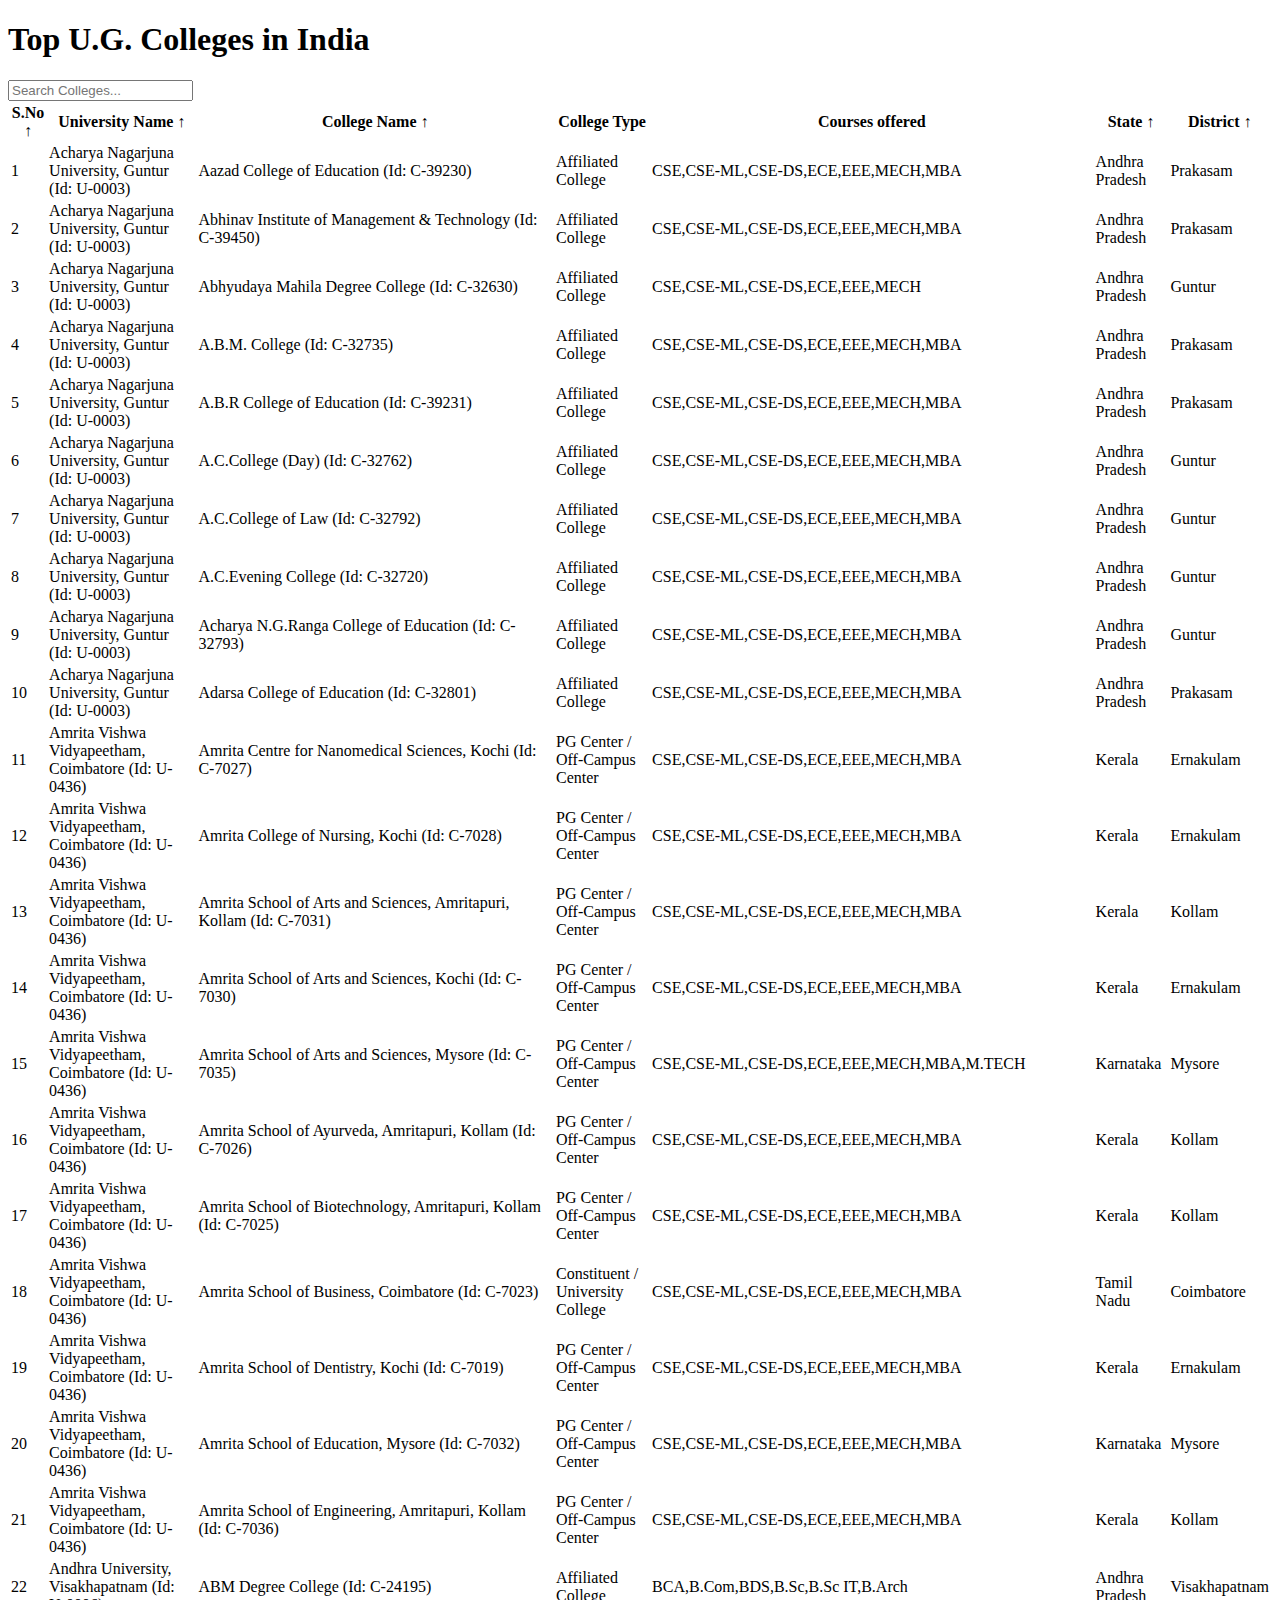
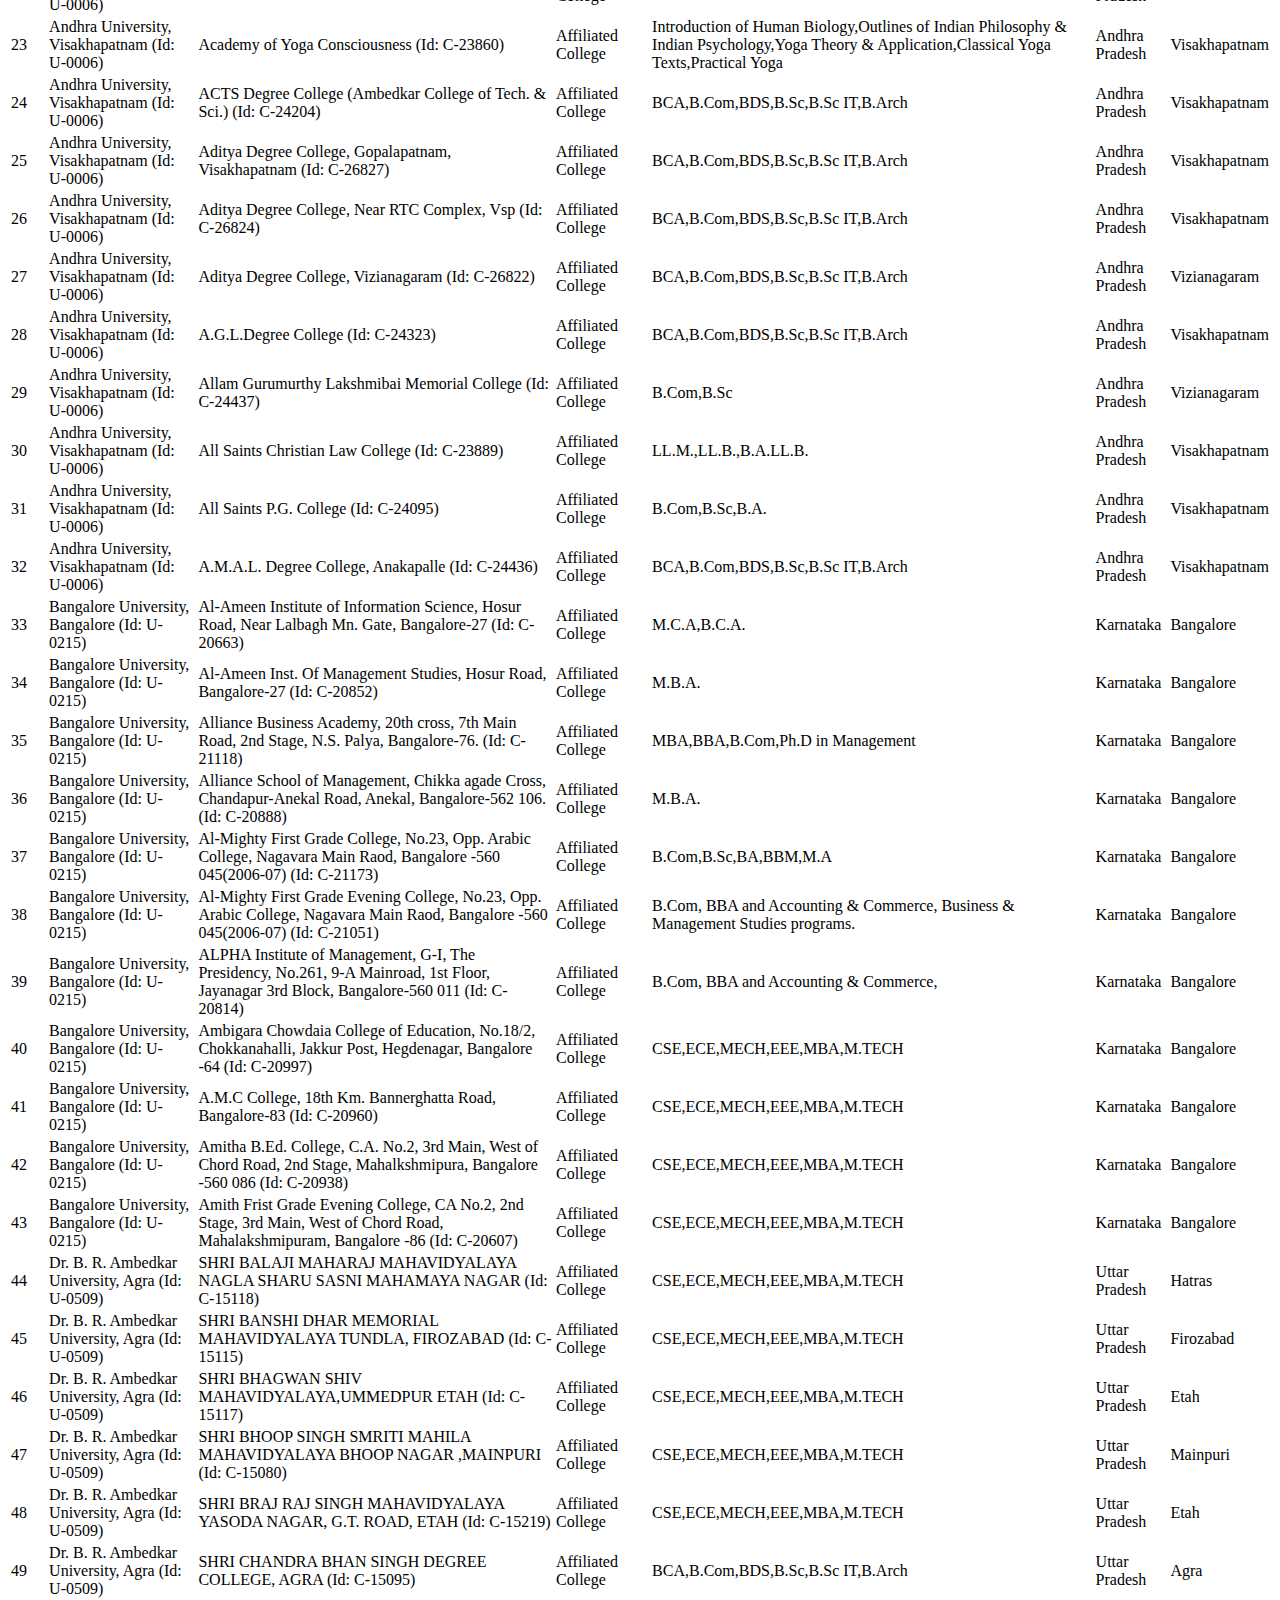
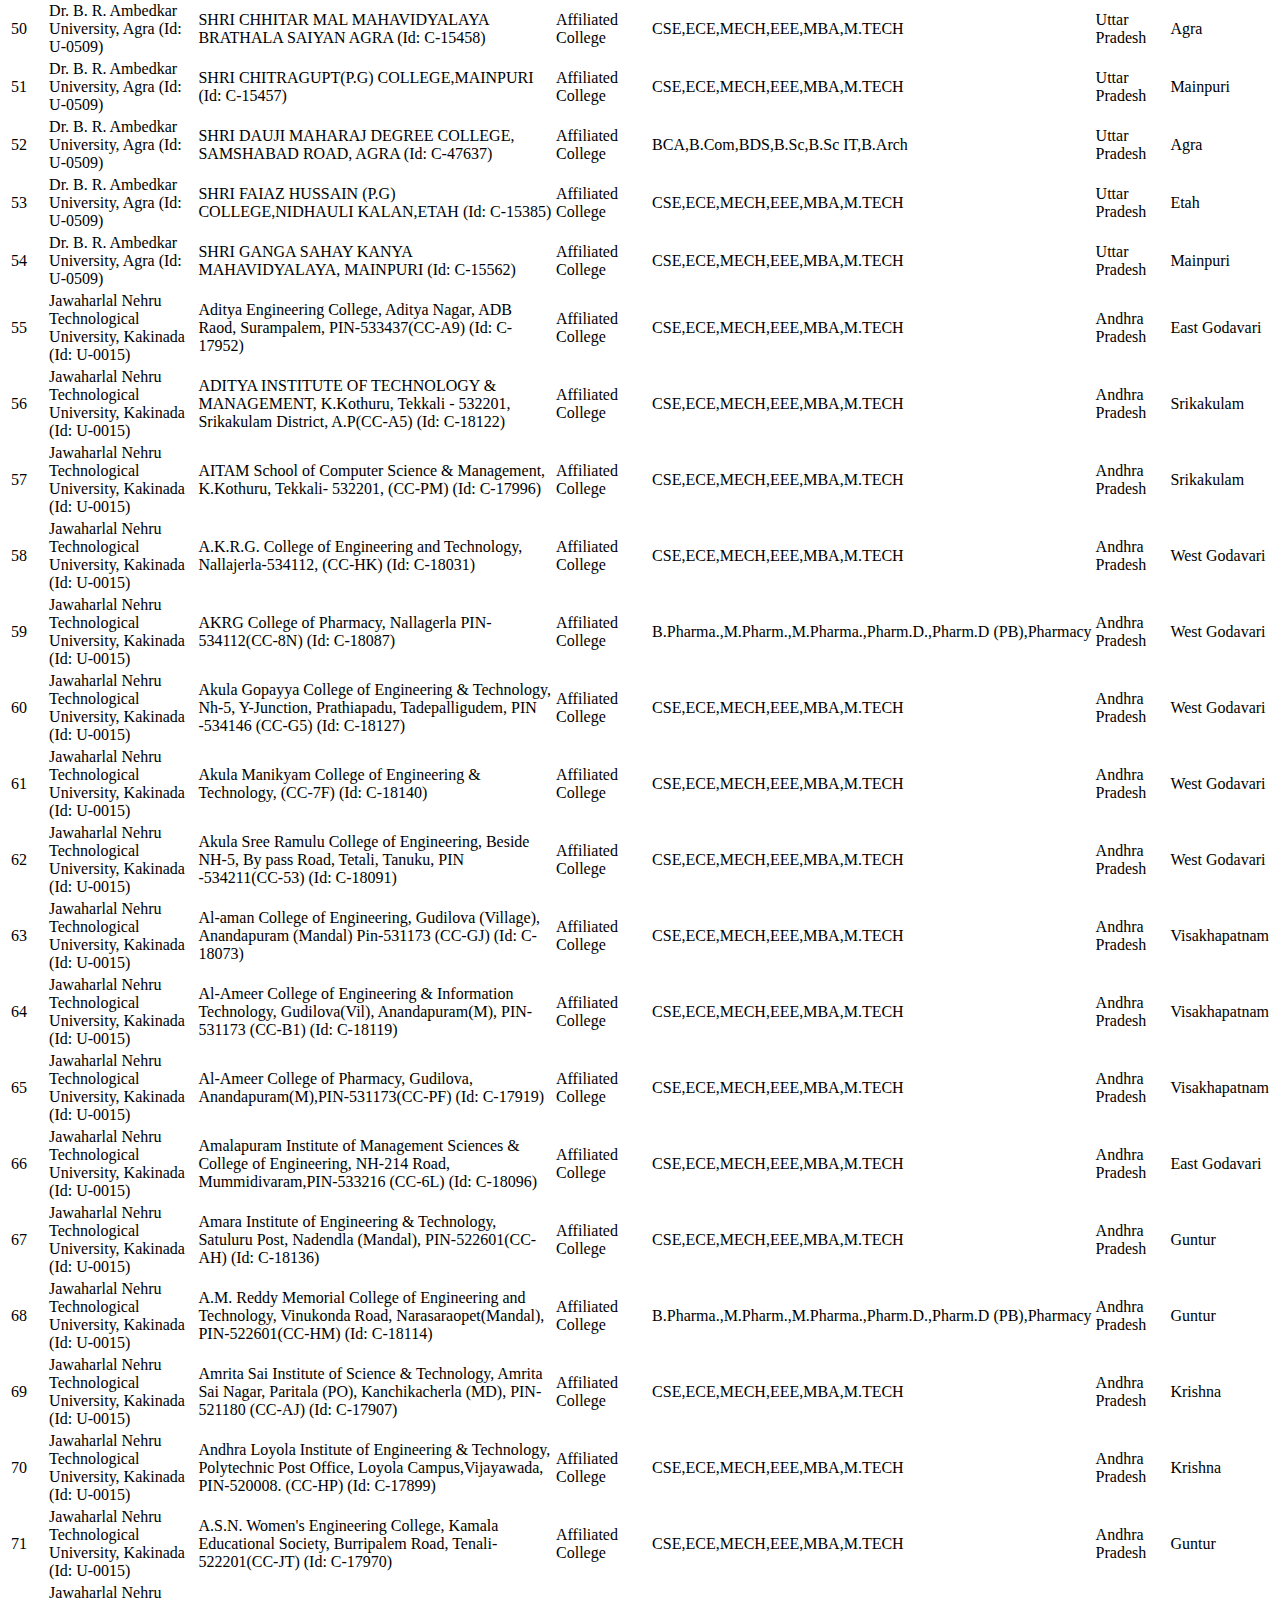
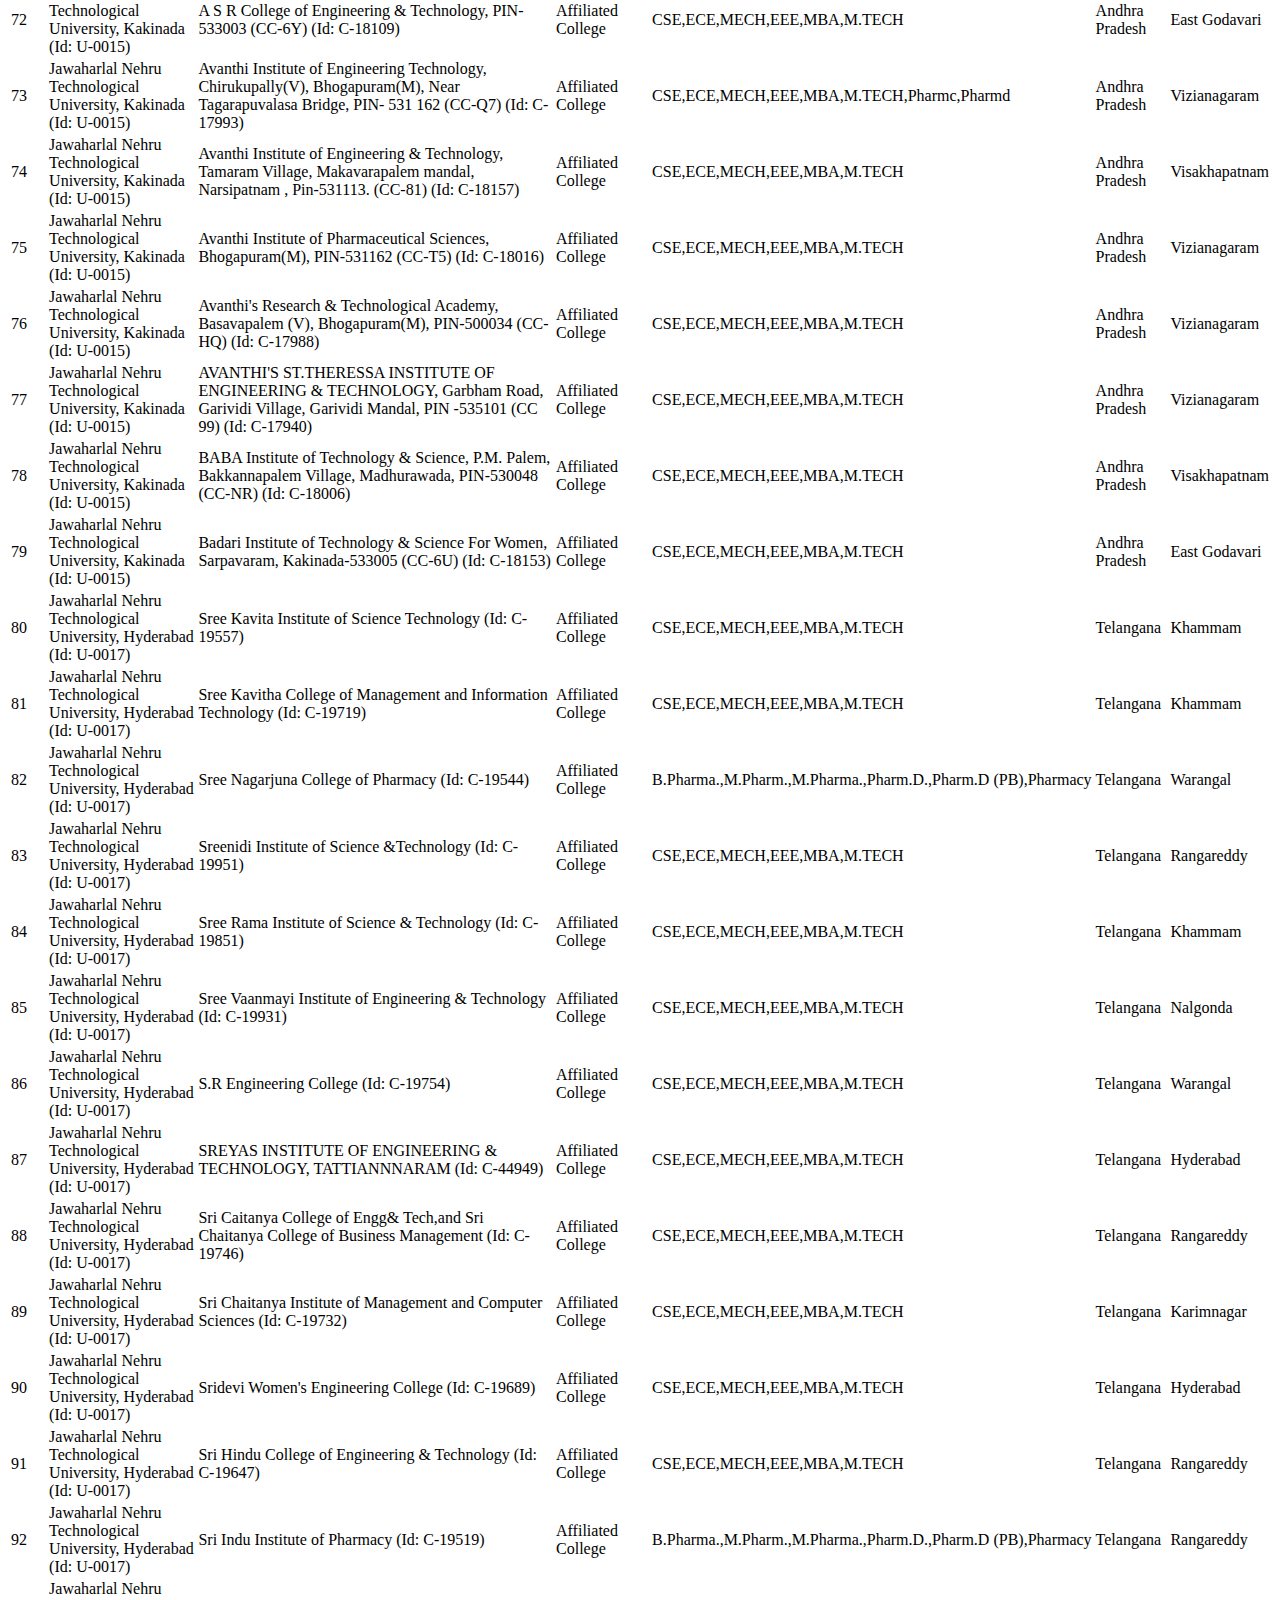
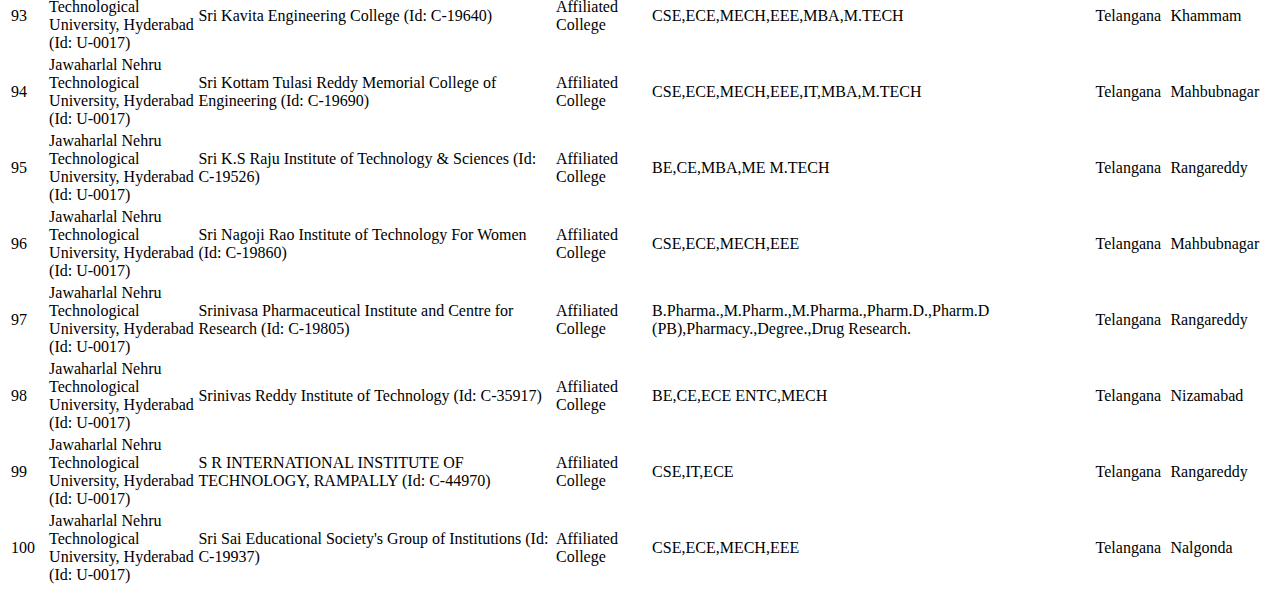
==== commit d1def634: "Update Colleges.html" ====
--- a/Colleges.html
+++ b/Colleges.html
@@ -8,189 +8,6 @@
     <link rel="stylesheet" href="style.css">
     <link rel="icon" type="image/x-icon" href="[data-uri]">
 </head>
-<style>
-    * {
-    margin: 0;
-    padding: 0;
-
-    box-sizing: border-box;
-    font-family: sans-serif;
-}
-
-body {
-    min-height: 100vh;
-    display: flex;
-    justify-content: center;
-    align-items: center;
-}
-
-main.table {
-    width: 90vw;
-    height: 90vh;
-    background-color: #fff5;
-
-    backdrop-filter: blur(7px);
-    box-shadow: 0 .4rem .8rem #0005;
-    border-radius: .8rem;
-
-    overflow: hidden;
-}
-
-.table__header {
-    width: 100%;
-    height: 10%;
-    background-color: #fff4;
-    padding: .8rem 1rem;
-    display: flex;
-    justify-content: space-between;
-    align-items: center;
-}
-
-.table__header .input-group {
-    width: 45%;
-    height: 100%;
-    background-color: rgba(3, 196, 250, 0.333);
-    padding: 0 .8rem;
-    border-radius: 2rem;
-    display: flex;
-    justify-content: center;
-    align-items: center;
-    transition: .2s;
-}
-
-.table__header .input-group:hover {
-    width: 45%;
-    background-color: rgba(248, 245, 245, 0.927);
-    box-shadow: 0 .1rem .4rem #0002;
-}
-
-.table__header .input-group input {
-    width: 100%;
-    padding: 0 .5rem 0 .3rem;
-    background-color:transparent;
-    border:none;
-    outline:none;
-}
-
-.table__body {
-    width: 95%;
-    max-height: calc(89% - 1.6rem);
-    background-color: #fffb;
-
-    margin: .8rem auto;
-    border-radius: .6rem;
-
-    overflow: auto;
-    overflow: overlay;
-}
-
-.table__body::-webkit-scrollbar{
-    width: 0.5rem;
-    height: 0.5rem;
-}
-
-.table__body::-webkit-scrollbar-thumb{
-    border-radius: .5rem;
-    background-color: #0004;
-    visibility: hidden;
-}
-
-.table__body:hover::-webkit-scrollbar-thumb{ 
-    visibility: visible;
-}
-
-table {
-    width: 100%;
-}
-
-table, th, td {
-    border-collapse: collapse;
-    padding: 1rem;
-    text-align: left;
-}
-
-thead th {
-    position:static;
-    top: 0;
-    left: 0;
-    background-color: #d5d1defe;
-    cursor: pointer;
-    text-transform: capitalize;
-}
-
-tbody tr:nth-child(even) {
-    background-color: #0000000b;
-}
-
-tbody tr {
-    --delay: .1s;
-    transition: .5s ease-in-out var(--delay), background-color 0s;
-}
-
-tbody tr.hide {
-    opacity: 0;
-    transform: translateX(100%);
-}
-
-tbody tr:hover {
-    background-color: #fff6 !important;
-}
-
-tbody tr td,
-tbody tr td p,
-tbody tr td img {
-    transition: .2s ease-in-out;
-}
-
-tbody tr.hide td,
-tbody tr.hide td p {
-    padding: 0;
-    font: 0 / 0 sans-serif;
-    transition: .2s ease-in-out .5s;
-}
-
-
-@media (max-width: 1000px) {
-    td:not(:first-of-type) {
-        min-width: 12.1rem;
-    }
-}
-
-thead th span.icon-arrow {
-    display: inline-block;
-    width: 1.3rem;
-    height: 1.3rem;
-    border-radius: 50%;
-    border: 1.4px solid transparent;
-    
-    text-align: center;
-    font-size: 1rem;
-    
-    margin-left: .5rem;
-    transition: .2s ease-in-out;
-}
-
-thead th:hover span.icon-arrow{
-    border: 1.4px solid #6c00bd;
-}
-
-thead th:hover {
-    color: #6c00bd;
-}
-
-thead th.active span.icon-arrow{
-    background-color: #6c00bd;
-    color: #fff;
-}
-
-thead th.asc span.icon-arrow{
-    transform: rotate(180deg);
-}
-
-thead th.active,tbody td.active {
-    color: #6c00bd;
-}
-</style>
 <body>
     <main class="table">
         <section class="table__header">
@@ -1169,4 +986,4 @@
         .map(sorted_row => document.querySelector('tbody').appendChild(sorted_row));
 }
 </script>
-</html>+</html>
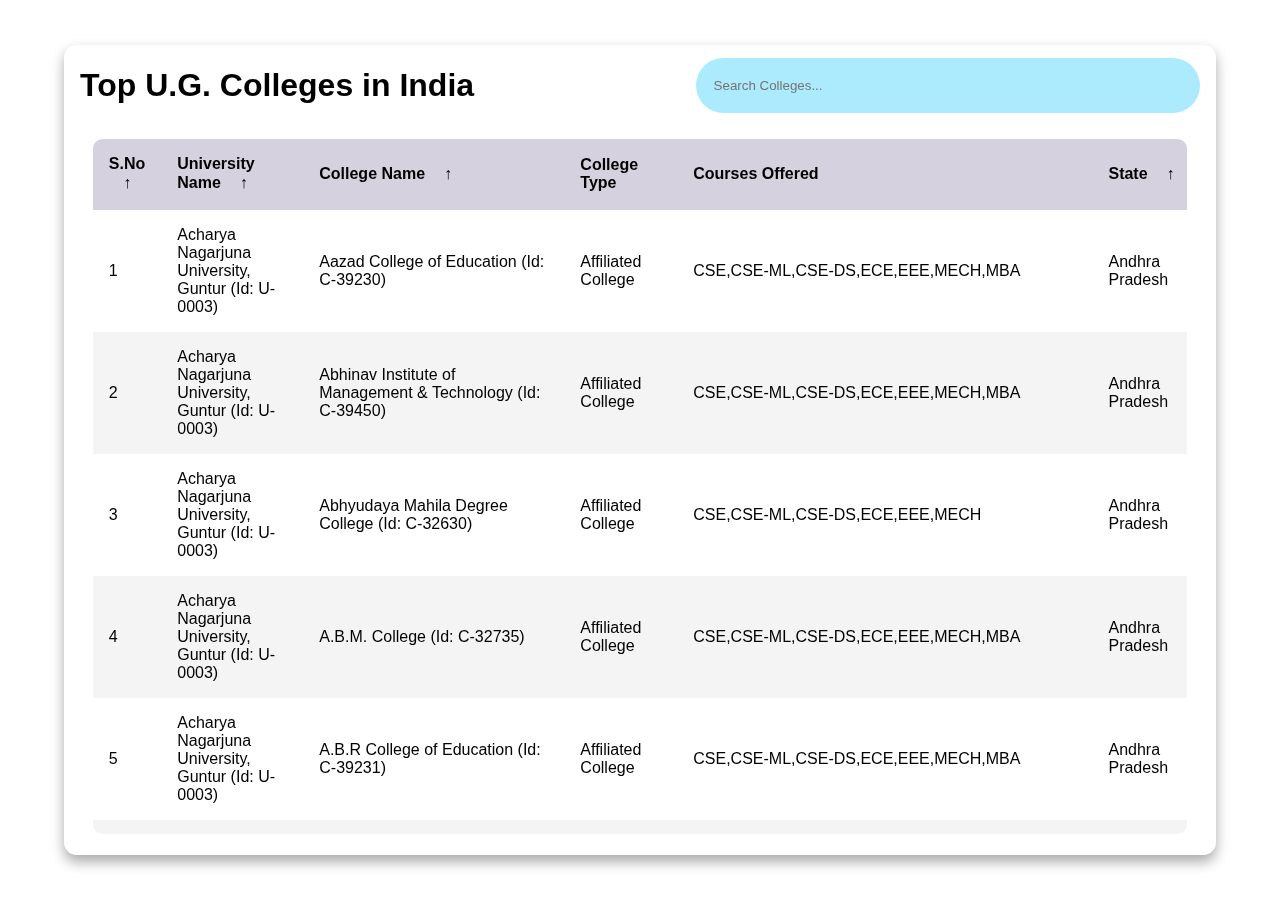
==== commit 4787afe0: "Update Colleges.html" ====
--- a/Colleges.html
+++ b/Colleges.html
@@ -5,7 +5,7 @@
     <meta name="viewport" content="width=device-width, initial-scale=1.0">
     <meta http-equiv="X-UA-Compatible" content="ie=edge">
     <title>Engineering Colleges in India</title>
-    <link rel="stylesheet" href="style.css">
+    <link rel="stylesheet" href="colleges.css">
     <link rel="icon" type="image/x-icon" href="[data-uri]">
 </head>
 <body>
--- a/colleges.css
+++ b/colleges.css
@@ -0,0 +1,181 @@
+    * {
+    margin: 0;
+    padding: 0;
+
+    box-sizing: border-box;
+    font-family: sans-serif;
+}
+
+body {
+    min-height: 100vh;
+    display: flex;
+    justify-content: center;
+    align-items: center;
+}
+
+main.table {
+    width: 90vw;
+    height: 90vh;
+    background-color: #fff5;
+
+    backdrop-filter: blur(7px);
+    box-shadow: 0 .4rem .8rem #0005;
+    border-radius: .8rem;
+
+    overflow: hidden;
+}
+
+.table__header {
+    width: 100%;
+    height: 10%;
+    background-color: #fff4;
+    padding: .8rem 1rem;
+    display: flex;
+    justify-content: space-between;
+    align-items: center;
+}
+
+.table__header .input-group {
+    width: 45%;
+    height: 100%;
+    background-color: rgba(3, 196, 250, 0.333);
+    padding: 0 .8rem;
+    border-radius: 2rem;
+    display: flex;
+    justify-content: center;
+    align-items: center;
+    transition: .2s;
+}
+
+.table__header .input-group:hover {
+    width: 45%;
+    background-color: rgba(248, 245, 245, 0.927);
+    box-shadow: 0 .1rem .4rem #0002;
+}
+
+.table__header .input-group input {
+    width: 100%;
+    padding: 0 .5rem 0 .3rem;
+    background-color:transparent;
+    border:none;
+    outline:none;
+}
+
+.table__body {
+    width: 95%;
+    max-height: calc(89% - 1.6rem);
+    background-color: #fffb;
+
+    margin: .8rem auto;
+    border-radius: .6rem;
+
+    overflow: auto;
+    overflow: overlay;
+}
+
+.table__body::-webkit-scrollbar{
+    width: 0.5rem;
+    height: 0.5rem;
+}
+
+.table__body::-webkit-scrollbar-thumb{
+    border-radius: .5rem;
+    background-color: #0004;
+    visibility: hidden;
+}
+
+.table__body:hover::-webkit-scrollbar-thumb{ 
+    visibility: visible;
+}
+
+table {
+    width: 100%;
+}
+
+table, th, td {
+    border-collapse: collapse;
+    padding: 1rem;
+    text-align: left;
+}
+
+thead th {
+    position:static;
+    top: 0;
+    left: 0;
+    background-color: #d5d1defe;
+    cursor: pointer;
+    text-transform: capitalize;
+}
+
+tbody tr:nth-child(even) {
+    background-color: #0000000b;
+}
+
+tbody tr {
+    --delay: .1s;
+    transition: .5s ease-in-out var(--delay), background-color 0s;
+}
+
+tbody tr.hide {
+    opacity: 0;
+    transform: translateX(100%);
+}
+
+tbody tr:hover {
+    background-color: #fff6 !important;
+}
+
+tbody tr td,
+tbody tr td p,
+tbody tr td img {
+    transition: .2s ease-in-out;
+}
+
+tbody tr.hide td,
+tbody tr.hide td p {
+    padding: 0;
+    font: 0 / 0 sans-serif;
+    transition: .2s ease-in-out .5s;
+}
+
+
+@media (max-width: 1000px) {
+    td:not(:first-of-type) {
+        min-width: 12.1rem;
+    }
+}
+
+thead th span.icon-arrow {
+    display: inline-block;
+    width: 1.3rem;
+    height: 1.3rem;
+    border-radius: 50%;
+    border: 1.4px solid transparent;
+    
+    text-align: center;
+    font-size: 1rem;
+    
+    margin-left: .5rem;
+    transition: .2s ease-in-out;
+}
+
+thead th:hover span.icon-arrow{
+    border: 1.4px solid #6c00bd;
+}
+
+thead th:hover {
+    color: #6c00bd;
+}
+
+thead th.active span.icon-arrow{
+    background-color: #6c00bd;
+    color: #fff;
+}
+
+thead th.asc span.icon-arrow{
+    transform: rotate(180deg);
+}
+
+thead th.active,tbody td.active {
+    color: #6c00bd;
+}